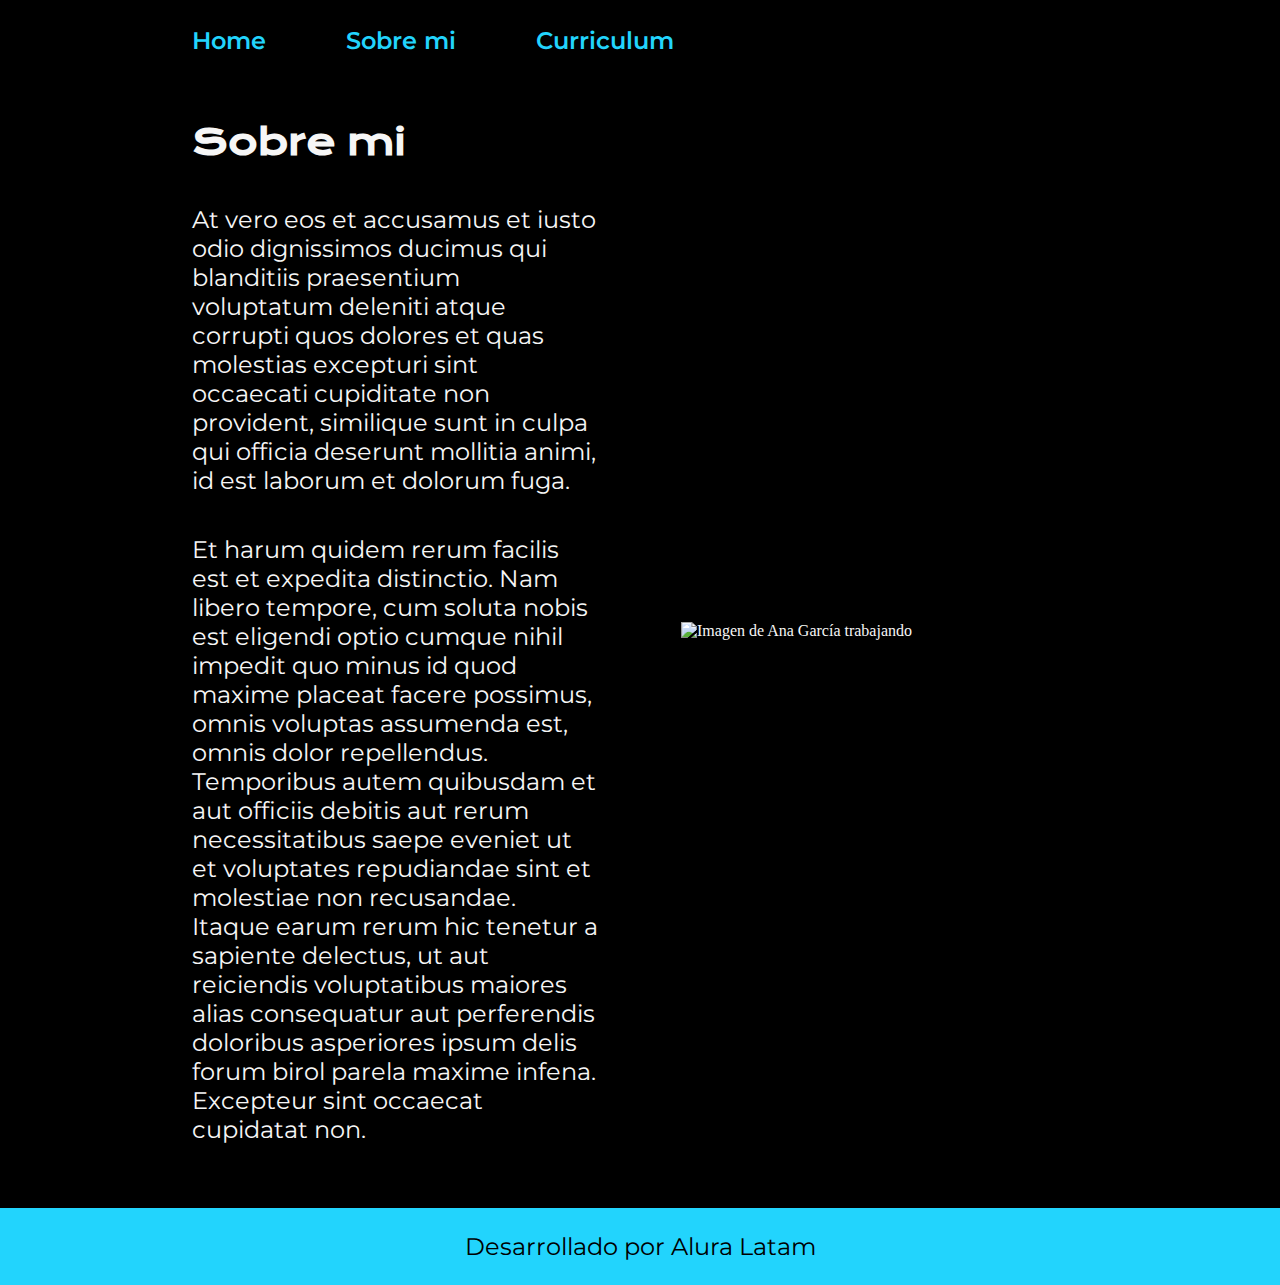
==== about.html @ 2715e3dd "Creando el proyecto" ====
<!DOCTYPE html>
<html lang="es">
<head>
    <meta charset="UTF-8">
    <meta name="viewport" content="width=device-width, initial-scale=1.0">
    <title>Sobre mi</title>
    <link rel="stylesheet" href="./styles/style.css">
</head>
<body>
    <header class="header">
        <nav class="header__menu">
            <a class="header__menu__link" href="index.html">Home</a>
            <a class="header__menu__link" href="about.html">Sobre mi</a>
            <a class="header__menu__link" href="curriculum.html">Curriculum</a>
        </nav>
    </header>
    <main class="presentacion">
        <section class="presentacion__contenido">
            <h1 class="presentacion__contenido__titulo">Sobre mi</h1>
            <p class="presentacion__contenido__texto">At vero eos et accusamus et iusto odio dignissimos ducimus qui blanditiis praesentium voluptatum deleniti atque corrupti quos dolores et quas molestias excepturi sint occaecati cupiditate non provident, similique sunt in culpa qui officia deserunt mollitia animi, id est laborum et dolorum fuga.</p>
            <p class="presentacion__contenido__texto">Et harum quidem rerum facilis est et expedita distinctio. Nam libero tempore, cum soluta nobis est eligendi optio cumque nihil impedit quo minus id quod maxime placeat facere possimus, omnis voluptas assumenda est, omnis dolor repellendus. Temporibus autem quibusdam et aut officiis debitis aut rerum necessitatibus saepe eveniet ut et voluptates repudiandae sint et molestiae non recusandae. Itaque earum rerum hic tenetur a sapiente delectus, ut aut reiciendis voluptatibus maiores alias consequatur aut perferendis doloribus asperiores ipsum delis forum birol parela maxime infena. Excepteur sint occaecat cupidatat non.
            </p>
        </section>
        <img class="presentacion__imagen" src="/Portafolio/assets/Imagem.png" alt="Imagen de Ana García trabajando">
    </main>
    <footer class="footer">
        <p>Desarrollado por Alura Latam</p>
    </footer>
</body>
</html>
---- styles/style.css ----
@import url('https://fonts.googleapis.com/css2?family=Krona+One&family=Montserrat:wght@400;600&display=swap');

:root{
    --color-primario:#000000;
    --color-segundario: #F6F6F6;
    --color-terciario: #22D4FD;
    --color-hover: #272727;

    --fuente-montserrat: 'Montserrat', sans-serif;
    --fuente-krona: 'Krona One', sans-serif;    

}

* {
    padding: 0;
    margin: 0;
}

body{
    box-sizing: border-box;
    background-color: var(--color-primario);
    color: var(--color-segundario);
}

.header{
  padding: 2% 0% 0% 15%;  
}

.header__menu{
    display: flex;
    gap: 80px;
}

.header__menu__link{
    font-family: var(--fuente-montserrat);
    font-size: 1.5rem;
    font-weight: 600;
    color: var(--color-terciario);
    text-decoration: none;
}


.presentacion {
    padding: 5% 15%;
    display: flex;
    align-items: center;
    justify-content: space-between;
    gap: 82px;
}

.presentacion__contenido{
    width: 50%;
    display: flex;
    flex-direction: column;
    gap: 40px;
}

.presentacion__contenido__titulo{
    font-size: 2.25rem;
    font-family: var(--fuente-krona);
}

.titulo-destaque {
    color: var(--color-terciario);
}

.presentacion__contenido__texto{
    font-size: 1.5rem;
    font-family: var(--fuente-montserrat);
}

.presentacion__enlaces{
    display: flex;
    flex-direction: column;
    justify-content: space-between;
    align-items: center;
    gap: 32px;
}

.presentacion__enlaces__subtitulo{
    font-family: var(--fuente-krona);
    font-weight: 400;
    font-size: 1.5rem;
}

.presentacion__enlaces__link{
    border: 2px solid var(--color-terciario);
    width: 50%;
    text-align: center;
    border-radius: 8px;
    font-size: 1.5rem;
    font-weight: 600;
    padding: 21.5px 0;
    text-decoration: none;
    color: var(--color-segundario);
    font-family: var(--fuente-montserrat);
    display: flex;
    justify-content: center;
    gap: 10px;

}

.presentacion__enlaces__link:hover{
    background-color: var(--color-hover);
}

.footer{
    background-color: var(--color-terciario);
    padding: 24px;
    display: flex;
    justify-content: center;
    font-family: var(--fuente-montserrat);
    font-size: 1.5rem;
    color: var(--color-primario);
    font-weight: 400;
}

.presentacion__contenido__texto a{
    text-decoration: none;
    color: var(--color-terciario);
}

.presentacion__imagen{
    width: 50%;
}

@media (max-width: 1200px){
    .header{
        padding: 10%;
    }

    .header__menu{
        justify-content: center;
        gap: 25px;
    }

    .presentacion{
        flex-direction: column-reverse;
        padding: 5%;
    }

    .presentacion__contenido{
        width: auto;
    }
    
}
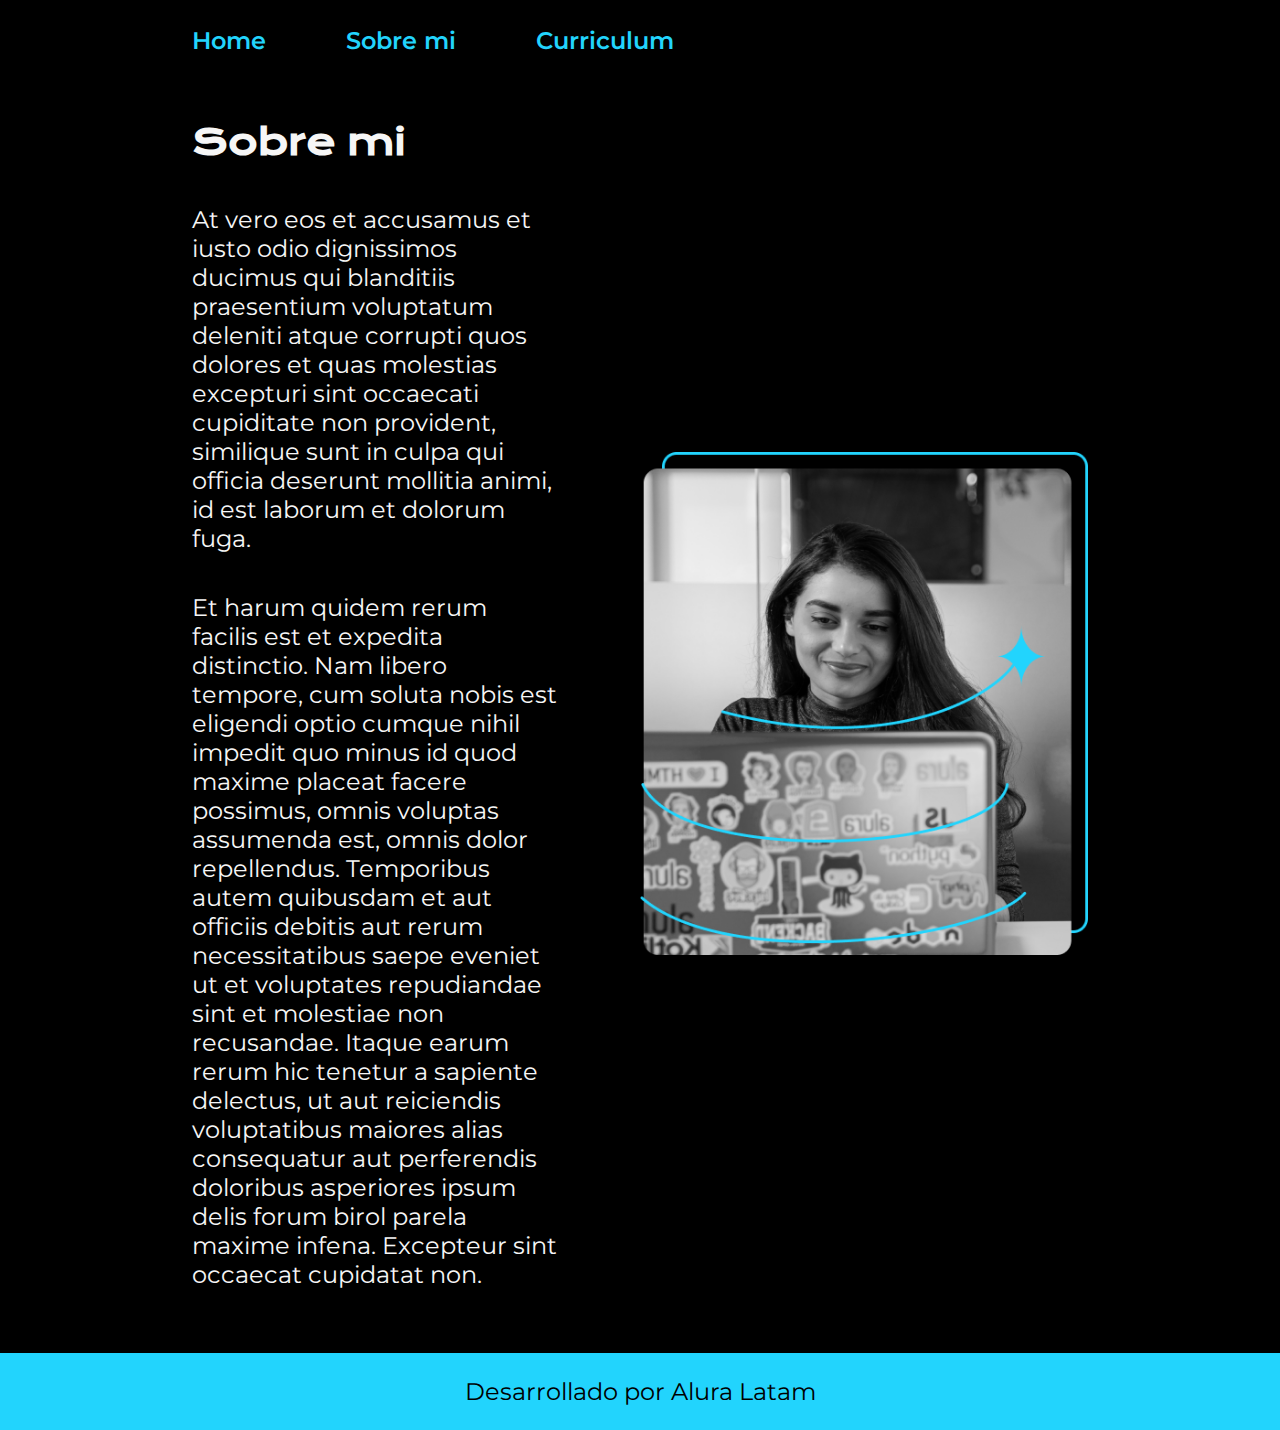
==== commit 5a5ec23e: "correción imagen y botones" ====
--- a/about.html
+++ b/about.html
@@ -21,7 +21,7 @@
             <p class="presentacion__contenido__texto">Et harum quidem rerum facilis est et expedita distinctio. Nam libero tempore, cum soluta nobis est eligendi optio cumque nihil impedit quo minus id quod maxime placeat facere possimus, omnis voluptas assumenda est, omnis dolor repellendus. Temporibus autem quibusdam et aut officiis debitis aut rerum necessitatibus saepe eveniet ut et voluptates repudiandae sint et molestiae non recusandae. Itaque earum rerum hic tenetur a sapiente delectus, ut aut reiciendis voluptatibus maiores alias consequatur aut perferendis doloribus asperiores ipsum delis forum birol parela maxime infena. Excepteur sint occaecat cupidatat non.
             </p>
         </section>
-        <img class="presentacion__imagen" src="/Portafolio/assets/Imagem.png" alt="Imagen de Ana García trabajando">
+        <img class="presentacion__imagen" src="./assets/Imagem.png" alt="Imagen de Ana García trabajando">
     </main>
     <footer class="footer">
         <p>Desarrollado por Alura Latam</p>
